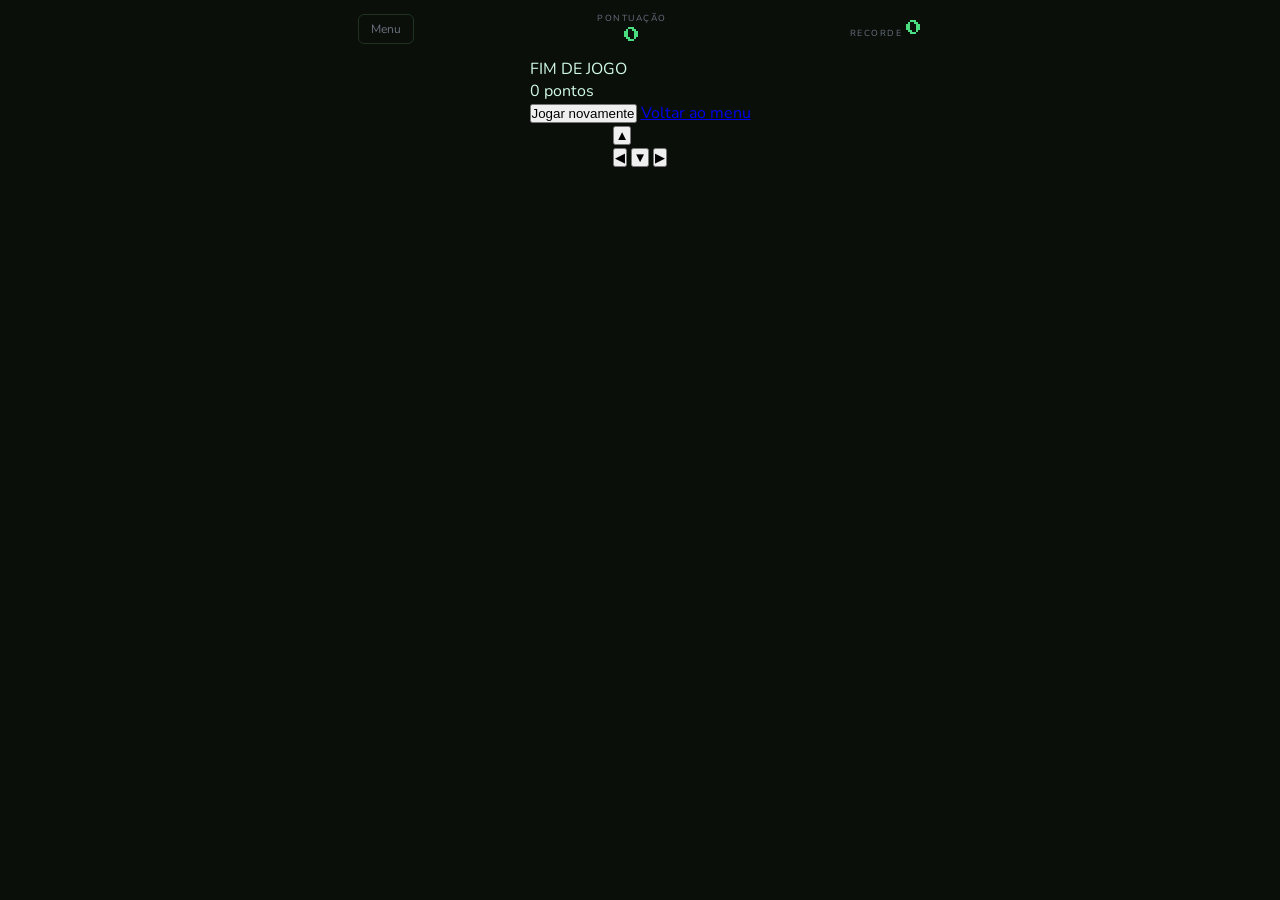
==== jogo.html @ 5dc3c0ff "inicio do jogo" ====
<!DOCTYPE html>
<html lang="pt-br">
<head>
    <meta charset="UTF-8">
    <meta name="viewport" content="width=device-width, initial-scale=1.0">
    <title>Cobra</title>
    <link rel="stylesheet" href="jogo.css">
</head>
<body>
    <!--HUD-->
    <div class="hud">
        <a href="index.html" class="btn-menu">Menu</a>
        <div class="hud-centro">
            <span class="label-hud">Pontuação</span>
            <span class="valor-hud" id="pontuacao">0</span>
        </div>
        <div class="hud-direita">
            <span class="label-hud">Recorde</span>
            <span class="valor-hud" id="recorde">0</span>
        </div>
    </div>

    <!--GRID DE FIM DE JOGO-->
    <div class="arena">
        <div class="garde" id="grade"></div>
        <!--TEla de FIM DE JOGO-->
        <div class="overlay" id="overlay">
            <div class="overlay-conteudo">
                <p class="overlay-titulo" id="overlay-titulo">FIM DE JOGO</p>
                <p class="overlay-pontos" id="overlay-pontos">0 pontos</p>
                <p class="overlay-recorde" id="overlay-recorde"></p>
                <button class="btn-reiniciar" onclick="reiniciar()">Jogar novamente</button>
                <a href="index.html" class="btn-voltar">Voltar ao menu</a>

            </div>
        </div>
    </div>
    <!--CONTROLE SMARTPHONE-->
    <div class="controles-smartphone">
        <div class="linha-controle">
            <button class="btn-direcao" onclick="mudarDirecao('ArrowUp')">▲</button>
        </div>
        <div class="linha-controle">
            <button class="btn-direcao" onclick="mudarDirecao('ArrowLeft')">◀</button>
            <button class="btn-direcao" onclick="mudarDirecao('ArrowDown')">▼</button>
            <button class="btn-direcao" onclick="mudarDirecao('ArrowRight')">▶</button>

        </div>
    </div>

    <script src="jogo.css"></script>
</body>
</html>
---- jogo.css ----
@import url('https://fonts.googleapis.com/css2?family=Nunito:ital,wght@0,200..1000;1,200..1000&family=Press+Start+2P&display=swap');

:root{
    --verde: #4ADE80;
    --verde-escuro: #16A34A;
    --verde-cabeca: #86EFAC;
    --comida: #F87171;
    --fundo: #0A0F0A;
    --fundo-grade: #0D140D;
    --borda: #1F3320;
    --texto: #D1FAE5;
    --esmaecido: #6B7280;
    --tamanho-celula: 28px;
    --colunas: 20;
}

*{
    box-sizing: border-box;
    margin: 0;
    padding: 0;
}

body{
    font-family: "Nunito", sans-serif;
    background: var(--fundo);
    color: var(--texto);
    min-width: 100vh;
    display: flex;
    flex-direction: column;
    align-items: center;
    overflow: hidden;
    user-select: none;
}

.hud{
    width: 100%;
    max-width: calc(var(--tamanho-celula)* var(--colunas) + 4px);
    display: flex;
    align-items: center;
    justify-content: space-between;
    padding: 12px 0;
    gap: 8px;
}

.btn-menu{
    font-size: 0.75rem;
    color: var(--esmaecido);
    text-decoration: none;
    padding: 6px 12px;
    border: 1px solid var(--borda);
    border-radius: 6px;
    transition: color 0.2s, border-color 0.2s;
    white-space: nowrap;
}

.btn-menu:hover{
    color: var(--verde);
    border-color: var(--verde);
}

.hud-centro, hud-direita{
    display: flex;
    flex-direction: column;
    align-items: center;
}

.label-hud{
    font-size: 0.55rem;
    text-transform: uppercase;
    letter-spacing: 1.5px;
    color: var(--esmaecido);
}

.valor-hud{
    font-family: "Press Start 2P", monospace;
    font-size: 1rem;
    color: var(--verde);
    line-height: 1.4;
}
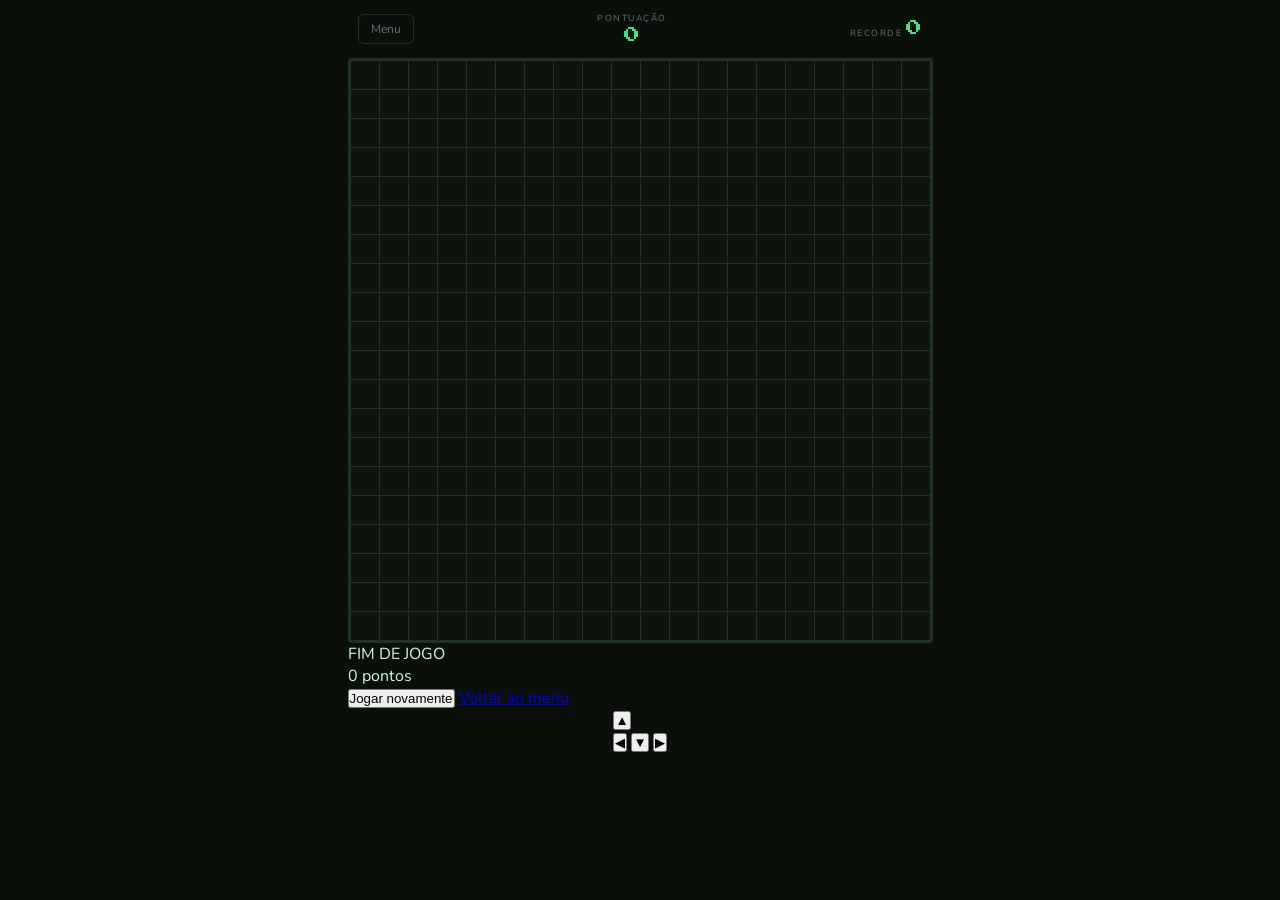
==== commit 231d1293: "fiz a grade de jogo" ====
--- a/jogo.html
+++ b/jogo.html
@@ -22,7 +22,7 @@
 
     <!--GRID DE FIM DE JOGO-->
     <div class="arena">
-        <div class="garde" id="grade"></div>
+        <div class="grade" id="grade"></div>
         <!--TEla de FIM DE JOGO-->
         <div class="overlay" id="overlay">
             <div class="overlay-conteudo">
--- a/jogo.css
+++ b/jogo.css
@@ -76,4 +76,24 @@
     font-size: 1rem;
     color: var(--verde);
     line-height: 1.4;
-}+}
+
+.arena{
+    position: relative;
+}
+
+.grade{
+    display: grid;
+    grid-template-columns: repeat(var(--colunas), var(--tamanho-celula));
+    grid-template-rows: repeat(var(--colunas), var(--tamanho-celula));
+    background: var(--fundo-grade);
+    border: 2px solid var(--borda);
+    border-radius: 4px;
+    gap: 1px;
+    padding: 1px;
+    background-image: 
+        linear-gradient(var(--borda) 1px, transparent 1px),
+        linear-gradient(90deg, var(--borda) 1px, transparent 1px);
+    background-size: calc(var(--tamanho-celula) + 1px) calc(var(--tamanho-celula) + 1px);
+}
+
